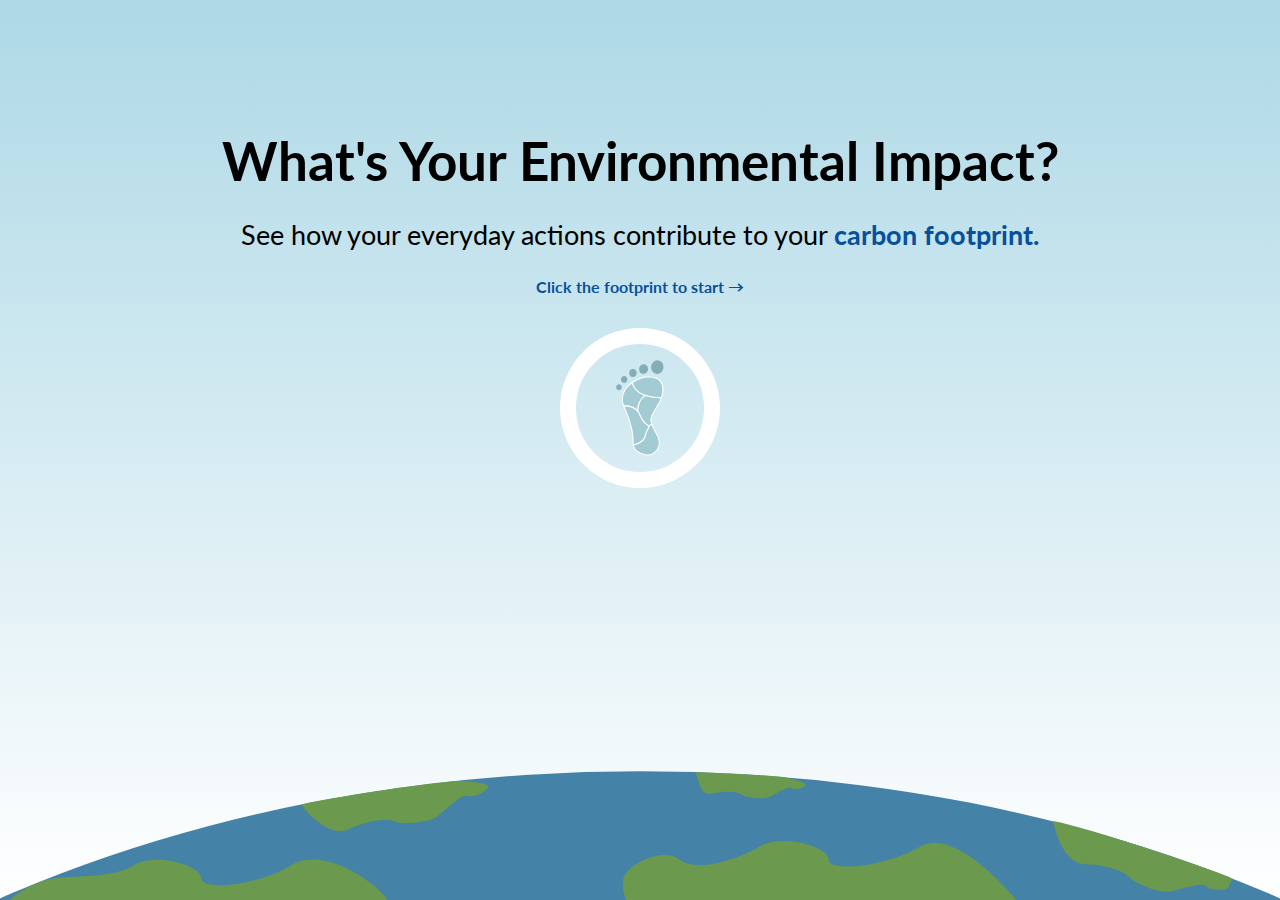
==== index.html @ 08f22ff2 "Merge branch 'landing'" ====
<!DOCTYPE html>
<html class="landing" lang="en">
<head>
    <meta charset="UTF-8">
    <meta http-equiv="X-UA-Compatible" content="IE=edge">
    <meta name="viewport" content="width=device-width, initial-scale=1.0">
    <title>What's Your Environmental Impact?</title>
    <link rel="stylesheet" href="path/to/font-awesome/font-awesome-4.7.0/css/font-awesome.min.css">
    <link rel="stylesheet" href="stylesheet.css">
    <style>
        @import url('https://fonts.googleapis.com/css2?family=Lato&display=swap');
        @import url('https://fonts.googleapis.com/css2?family=IBM+Plex+Sans:wght@600&display=swap');

        html {
            font-family: lato, 'Trebuchet MS', 'Lucida Sans Unicode', 'Lucida Grande', 'Lucida Sans', Arial, sans-serif;
        }

    </style>
    <script src="comps/header.js"></script>
    <script src="comps/subheader.js"></script>
    <script src="comps/footprintbtn.js"></script>
    <script src="comps/greenman.js"></script>
    <script src="comps/storyimg.js"></script>
</head>
<body>
    <div class="landing-cont">
    <the-header
    head_text="What's Your Environmental Impact?"
    desc_text="See how your everyday actions contribute to your"
    em_text=" carbon footprint."
    no_desc2="none"
    ></the-header>
    <the-subheader
    subheader_text="Click the footprint to start &#8594;"></the-subheader>
    <the-footprintbtn></the-footprintbtn>
    </div>
    <div>
        <img class="earth" src="imgs/earth.svg" alt="earth">
    </div>
    
   

</body>
</html>
    <!-- <the-exit></the-exit>
    <the-solutioncont></the-solutioncont>
    <the-textbtn
    btn_text="Got it!"
    color="#6B994D"
    ></the-textbtn>
    <the-checkbtn></the-checkbtn>
    <the-infocard
    num_text="15"
    main_text=""
    desc_text="excessive electronic devices"
    capt_text=""
    src="imgs/puzzle.svg"
    em_text=""
    em_color="#EB933B"
    ></the-infocard>
    <the-feetbtn
    text_color="#08509C"
    btn_text="Re-watch the story &#8227;"
    ></the-feetbtn>
    <the-chevron
    direction="left"
    ></the-chevron>
    <the-time
    time_text="6:00AM"
    ></the-time>
    <the-object></the-object>
    <the-feelingbtn
    btn_text="Embarrassed"
    ></the-feelingbtn>
    <the-greenman></the-greenman>
    <the-storyimg></the-storyimg>
</body>
</html>
---- stylesheet.css ----
/* the-infocard {
    display:none;
}
the-textcont {
    position:absolute;
    bottom:0;
    width:100vw;
} */
/* landing page */
.landing {
    background:linear-gradient(lightblue,white);
    height:100%;
    margin:0;
}
.landing-cont {
    margin-top:10%;
}
.earth {
    position:absolute;
    bottom:0;
    width:100vw;
}
the-subheader {
    text-align:center;
}
the-footprintbtn {
    display:block;
    margin-left:auto;
    margin-right:auto;
    margin-top:2em;
}
/* story page */
body {
    margin:0;
}
.story_cont {
    display:flex;
    flex-direction:column;
}
the-object {
    width:30%;
} */

/* the-object {
    position:absolute;
    top:0;
}
the-footprintcycle {
    position:absolute;
    right:2em;
    top:2em;
} */

/* STORY */

body {
    margin:0;
}
.section_story{
    display: flex;
    flex-direction: column;
    height: 100vh;
}
.story{
    display: flex;
    flex-direction: column;
}
.scriptbox{
    background-color: #C8D5AE;
    display: flex;
    justify-content: space-around;
    align-items: center;
    width: 100%;
    position:fixed;
    bottom: 0;
    height: 180px;

}
.textbox{
    width: 100%;
}

.back{
    position: absolute;
    left: 10px;
}
/* CTA */
/* /////need to adjust width and height ///// */
.section_cta_first{
    background-color: #FEFFF6;
    width: 100%;
    height: 100%;
}
.section_clickable{
    display:flex;
    width: 100%;
}
.section_emoji{
    display: flex;
    justify-content: space-between;
    width: 100%;
}
.btn_emoji{
    display: flex;
    flex-direction: column;
    align-items: center;
    
}

.section_cta_second{
    background-color: #C6E1E5;
    width: 100%;
    height: 100%;
}
.section_cta_desc{
    display: flex;
    flex-direction: column;
}
.section_ctabtn{
    display: flex;
    justify-content: space-between;
    
}
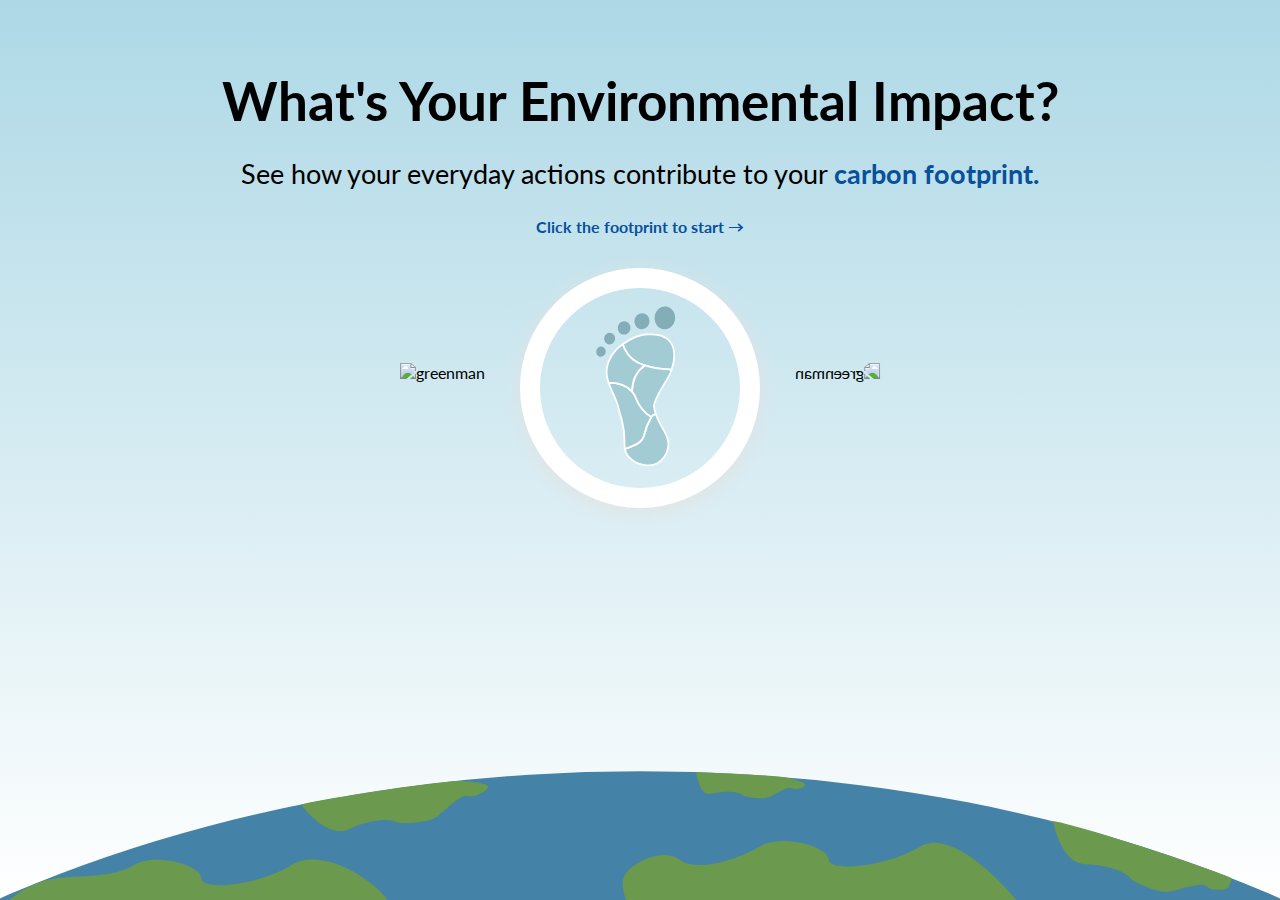
==== commit 56cd9fcb: "revert commit" ====
--- a/index.html
+++ b/index.html
@@ -24,19 +24,26 @@
 </head>
 <body>
     <div class="landing-cont">
-    <the-header
-    head_text="What's Your Environmental Impact?"
-    desc_text="See how your everyday actions contribute to your"
-    em_text=" carbon footprint."
-    no_desc2="none"
-    ></the-header>
-    <the-subheader
-    subheader_text="Click the footprint to start &#8594;"></the-subheader>
-    <the-footprintbtn></the-footprintbtn>
+        <the-header
+        head_text="What's Your Environmental Impact?"
+        desc_text="See how your everyday actions contribute to your"
+        em_text=" carbon footprint."
+        no_desc2="none"
+        ></the-header>
+        <the-subheader
+        subheader_text="Click the footprint to start &#8594;"></the-subheader>
+        <div class = landing_clickable>
+            <the-greenman greenman_num="greenman1"></the-greenman>
+            <the-footprintbtn></the-footprintbtn>
+            <the-greenman greenman_num="greenman6" direction="scaleX(-1)"></the-greenman>
+        </div>
     </div>
     <div>
         <img class="earth" src="imgs/earth.svg" alt="earth">
     </div>
+    
+        
+    
     
    
 
--- a/stylesheet.css
+++ b/stylesheet.css
@@ -13,43 +13,22 @@
     margin:0;
 }
 .landing-cont {
-    margin-top:10%;
+    margin-top: 2em;
+    display: flex;
+    flex-direction: column;
+    align-items: center;
+    justify-content: center;
 }
 .earth {
     position:absolute;
     bottom:0;
     width:100vw;
 }
-the-subheader {
-    text-align:center;
+.landing_clickable{
+    display: flex;
+    justify-content: center;
+    align-items: center;
 }
-the-footprintbtn {
-    display:block;
-    margin-left:auto;
-    margin-right:auto;
-    margin-top:2em;
-}
-/* story page */
-body {
-    margin:0;
-}
-.story_cont {
-    display:flex;
-    flex-direction:column;
-}
-the-object {
-    width:30%;
-} */
-
-/* the-object {
-    position:absolute;
-    top:0;
-}
-the-footprintcycle {
-    position:absolute;
-    right:2em;
-    top:2em;
-} */
 
 /* STORY */
 
@@ -64,6 +43,8 @@
 .story{
     display: flex;
     flex-direction: column;
+    top:0;
+    height: 100%;
 }
 .scriptbox{
     background-color: #C8D5AE;
@@ -74,16 +55,11 @@
     position:fixed;
     bottom: 0;
     height: 180px;
-
 }
 .textbox{
     width: 100%;
 }
 
-.back{
-    position: absolute;
-    left: 10px;
-}
 /* CTA */
 /* /////need to adjust width and height ///// */
 .section_cta_first{
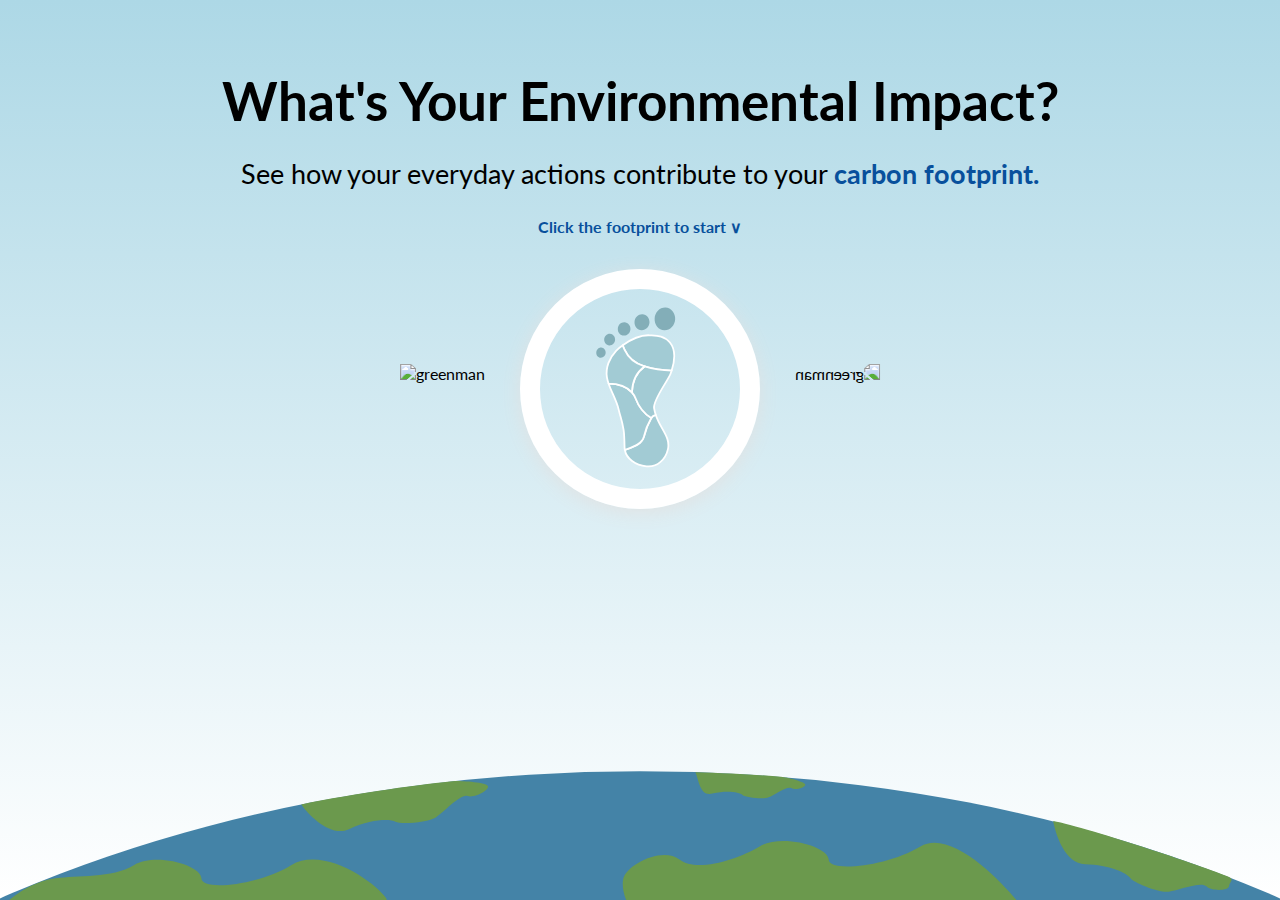
==== commit a47765da: "edit arrow on landing page" ====
--- a/index.html
+++ b/index.html
@@ -31,7 +31,7 @@
         no_desc2="none"
         ></the-header>
         <the-subheader
-        subheader_text="Click the footprint to start &#8594;"></the-subheader>
+        subheader_text="Click the footprint to start &or;"></the-subheader>
         <div class = landing_clickable>
             <the-greenman greenman_num="greenman1"></the-greenman>
             <the-footprintbtn></the-footprintbtn>
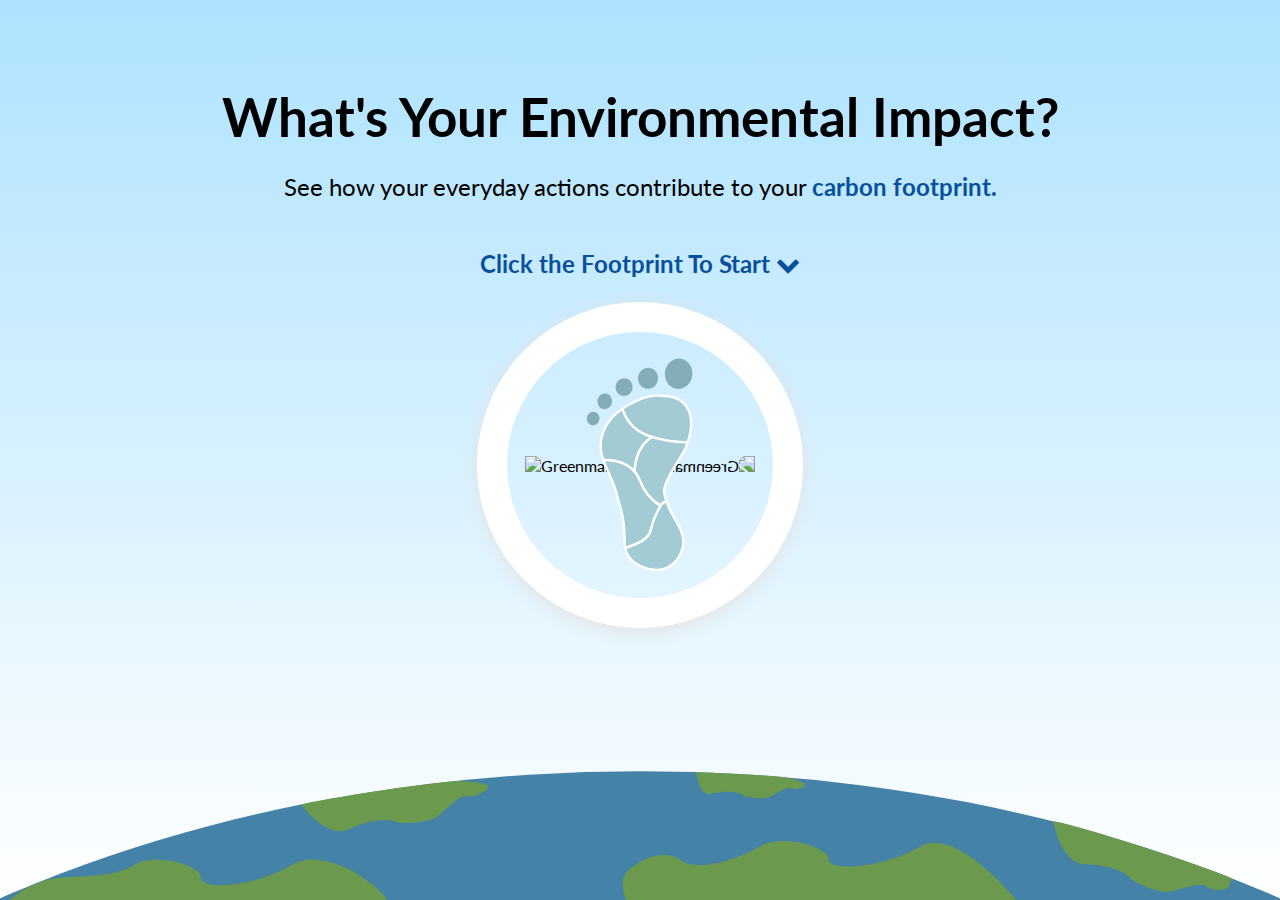
==== commit 8a75d79c: "landing page responsive design" ====
--- a/index.html
+++ b/index.html
@@ -1,5 +1,6 @@
 <!DOCTYPE html>
 <html class="landing" lang="en">
+
 <head>
     <meta charset="UTF-8">
     <meta http-equiv="X-UA-Compatible" content="IE=edge">
@@ -14,7 +15,6 @@
         html {
             font-family: lato, 'Trebuchet MS', 'Lucida Sans Unicode', 'Lucida Grande', 'Lucida Sans', Arial, sans-serif;
         }
-
     </style>
     <script src="comps/header.js"></script>
     <script src="comps/subheader.js"></script>
@@ -22,64 +22,29 @@
     <script src="comps/greenman.js"></script>
     <script src="comps/storyimg.js"></script>
 </head>
+
 <body>
     <div class="landing-cont">
-        <the-header
+        <the-header 
         head_text="What's Your Environmental Impact?"
-        desc_text="See how your everyday actions contribute to your"
-        em_text=" carbon footprint."
-        no_desc2="none"
+        desc_text="See how your everyday actions contribute to your <em>carbon footprint.</em>"
         ></the-header>
-        <the-subheader
-        subheader_text="Click the footprint to start &or;"></the-subheader>
-        <div class = landing_clickable>
-            <the-greenman greenman_num="greenman1"></the-greenman>
+        <the-subheader 
+        ></the-subheader>
+        <div class = "landing-clickable">
             <the-footprintbtn></the-footprintbtn>
-            <the-greenman greenman_num="greenman6" direction="scaleX(-1)"></the-greenman>
+            <div class = "greenmen">
+                <the-greenman   
+                class ="landing-greenmanimg"            
+                greenman_num="greenman1"
+                ></the-greenman>
+                <the-greenman 
+                    greenman_num="greenman6" 
+                    direction="scaleX(-1)"
+                    ></the-greenman>
+            </div>
         </div>
     </div>
-    <div>
-        <img class="earth" src="imgs/earth.svg" alt="earth">
-    </div>
-    
-        
-    
-    
-   
-
+    <img class="earth" src="../imgs/earth.svg" alt="The Earth">
 </body>
-</html>
-    <!-- <the-exit></the-exit>
-    <the-solutioncont></the-solutioncont>
-    <the-textbtn
-    btn_text="Got it!"
-    color="#6B994D"
-    ></the-textbtn>
-    <the-checkbtn></the-checkbtn>
-    <the-infocard
-    num_text="15"
-    main_text=""
-    desc_text="excessive electronic devices"
-    capt_text=""
-    src="imgs/puzzle.svg"
-    em_text=""
-    em_color="#EB933B"
-    ></the-infocard>
-    <the-feetbtn
-    text_color="#08509C"
-    btn_text="Re-watch the story &#8227;"
-    ></the-feetbtn>
-    <the-chevron
-    direction="left"
-    ></the-chevron>
-    <the-time
-    time_text="6:00AM"
-    ></the-time>
-    <the-object></the-object>
-    <the-feelingbtn
-    btn_text="Embarrassed"
-    ></the-feelingbtn>
-    <the-greenman></the-greenman>
-    <the-storyimg></the-storyimg>
-</body>
-</html>
+</html>--- a/stylesheet.css
+++ b/stylesheet.css
@@ -1,99 +1,293 @@
-/* the-infocard {
-    display:none;
-}
-the-textcont {
-    position:absolute;
-    bottom:0;
-    width:100vw;
-} */
-/* landing page */
+/* LANDING PAGE */
 .landing {
-    background:linear-gradient(lightblue,white);
-    height:100%;
-    margin:0;
-}
+  background: linear-gradient(#aee2ff, #ffffff);
+  background-repeat: no-repeat;
+  background-attachment: fixed;
+}
+
 .landing-cont {
+  display: flex;
+  flex-direction: column;
+  justify-content: space-evenly;
+  margin-top: 5em;
+}
+
+.landing-clickable {
+  display: flex;
+  align-items: center;
+  justify-content: center;
+  height: 100%;
+}
+
+.greenmen {
+  display: flex;
+  justify-content: space-between;
+  position: absolute;
+  width: 12%;
+}
+.earth {
+  width: 100%;
+  bottom: 0;
+  position: absolute;
+}
+
+/* STORY */
+body {
+  margin: 0;
+}
+.btn_back {
+  position: absolute;
+  padding: 1em;
+}
+.story {
+  display: flex;
+  flex-direction: column;
+  margin: 0;
+}
+.scriptbox {
+  background-color: #c8d5ae;
+  display: flex;
+  height: 190pt;
+  width: 100vw;
+  padding: 1em;
+  justify-content: center;
+  position: fixed;
+  bottom: 0;
+}
+.greenmanimg {
+  padding: 1em;
+}
+
+.textbox {
+  display: flex;
+  flex-direction: column;
+  width: 90%;
+}
+.textcont {
+  width: 100%;
+}
+
+#infocard {
+  display: none;
+  position: absolute;
+}
+*/
+
+
+/* CTA */
+.section_cta_first {
+  background-color: #fefff6;
+  width: auto;
+  height: 100%;
+  padding: 3em;
+}
+.section_clickable {
+  display: flex;
+  width: auto;
+}
+.section_emoji {
+  display: flex;
+  justify-content: space-around;
+  width: 100%;
+  margin: 2em;
+}
+.btn_emoji {
+  display: flex;
+  flex-direction: column;
+  align-items: center;
+}
+
+.section_cta_second {
+  background-color: #c6e1e5;
+  width: auto;
+  padding: 3em;
+  height: 45vh;
+}
+.section_cta_desc {
+  display: flex;
+  flex-direction: column;
+  align-content: center;
+}
+.section_ctabtn {
+  display: flex;
+  justify-content: space-between;
+}
+.cta_capt {
+  text-align: center;
+  font-size: 24px;
+  padding: 0 20%;
+}
+
+the-solutioncont {
+  align-self: center;
+}
+the-feetbtn {
+  position: absolute;
+  bottom: 5em;
+}
+.right {
+  position: absolute;
+  bottom: 5em;
+  right: 5em;
+}
+
+/* fade in effect */
+body {
+  animation: fadeInAnimation ease-in-out 1.5s;
+  animation-iteration-count: 1;
+  animation-fill-mode: forwards;
+}
+
+@keyframes fadeInAnimation {
+  0% {
+    opacity: 0.5;
+  }
+  100% {
+    opacity: 1;
+  }
+}
+
+/* Responsive Design */
+@media only screen and (max-width: 1440px) {
+  /* Landing Page */
+  .landing-cont {
+    margin-top: 3em;
+  }
+  .greenmen {
+    width: 18%;
+  }
+
+  /* Story */
+  .story body {
+    overflow: hidden;
+  }
+  .storybg {
+    width: 1440px;
+    height: 80%;
+    margin: 0;
+  }
+
+  .scriptbox {
+    height: 124pt;
+    padding: 0.5em 0.7em 0.7em 0;
+    position: relative;
+    margin: 0;
+    width: 100%;
+    align-items: center;
+  }
+
+  .textbox {
+    justify-content: center;
+  }
+
+  .greenmanimg {
+    padding-left: 0.5em;
+  }
+
+  /* CTA */
+  .cta {
+    height: 100%;
+    overflow: hidden;
+  }
+  .cta_capt {
+    font-size: 18pt;
+  }
+  .btn_emoji {
+    width: 80%;
+  }
+  .section_cta_first {
+    padding: 2em 5em;
+  }
+  .section_clickable {
+    align-items: center;
+  }
+  .section_cta_second {
+    padding: 2em 5em 3.5em 5em;
+    overflow: hidden;
+    height: auto;
+  }
+  the-feetbtn {
+    position: absolute;
+    bottom: 3em;
+  }
+  .right {
+    position: absolute;
+    bottom: 3em;
+    right: 5em;
+  }
+}
+
+@media only screen and (min-width: 1440px) and (max-width: 1920px) {
+  /* Landing Page */
+  .landing-cont {
     margin-top: 2em;
-    display: flex;
-    flex-direction: column;
-    align-items: center;
+  }
+  .greenmen {
+    width: 14%;
+  }
+
+  /* Story */
+  .story body {
+    overflow: hidden;
+    margin: 0;
+  }
+  .storybg {
+    width: 1950px;
+    height: 80%;
+    margin: 0;
+    overflow: hidden;
+  }
+
+  .scriptbox {
+    height: 150pt;
+    padding: 0.5em 0.7em 0.7em 0;
+    position: absolute;
+    margin: 0;
+    width: 100%;
+    align-items: center;
+    overflow: hidden;
+  }
+
+  .textbox {
     justify-content: center;
-}
-.earth {
-    position:absolute;
-    bottom:0;
-    width:100vw;
-}
-.landing_clickable{
-    display: flex;
-    justify-content: center;
-    align-items: center;
-}
-
-/* STORY */
-
-body {
-    margin:0;
-}
-.section_story{
-    display: flex;
-    flex-direction: column;
-    height: 100vh;
-}
-.story{
-    display: flex;
-    flex-direction: column;
-    top:0;
+  }
+
+  .greenmanimg {
+    padding-left: 0.5em;
+  }
+
+  /* CTA */
+  .cta {
     height: 100%;
-}
-.scriptbox{
-    background-color: #C8D5AE;
-    display: flex;
-    justify-content: space-around;
-    align-items: center;
-    width: 100%;
-    position:fixed;
-    bottom: 0;
-    height: 180px;
-}
-.textbox{
-    width: 100%;
-}
-
-/* CTA */
-/* /////need to adjust width and height ///// */
-.section_cta_first{
-    background-color: #FEFFF6;
-    width: 100%;
+    overflow: hidden;
+  }
+  .cta_capt {
+    font-size: 22pt;
+  }
+  .btn_emoji {
+    width: 90%;
+  }
+  .section_cta_first {
+    padding: 5em 5em 3.5em 5em;
     height: 100%;
-}
-.section_clickable{
-    display:flex;
-    width: 100%;
-}
-.section_emoji{
-    display: flex;
+    width: auto;
+  }
+  .section_clickable {
+    align-items: center;
     justify-content: space-between;
-    width: 100%;
-}
-.btn_emoji{
-    display: flex;
-    flex-direction: column;
-    align-items: center;
-    
-}
-
-.section_cta_second{
-    background-color: #C6E1E5;
-    width: 100%;
-    height: 100%;
-}
-.section_cta_desc{
-    display: flex;
-    flex-direction: column;
-}
-.section_ctabtn{
-    display: flex;
-    justify-content: space-between;
-    
-}+  }
+  .section_cta_second {
+    padding: 5em 5em 0 5em;
+    overflow: hidden;
+    height: 40vh;
+  }
+  the-feetbtn {
+    position: absolute;
+    bottom: 3em;
+  }
+  .right {
+    position: absolute;
+    bottom: 3em;
+    right: 5em;
+  }
+}
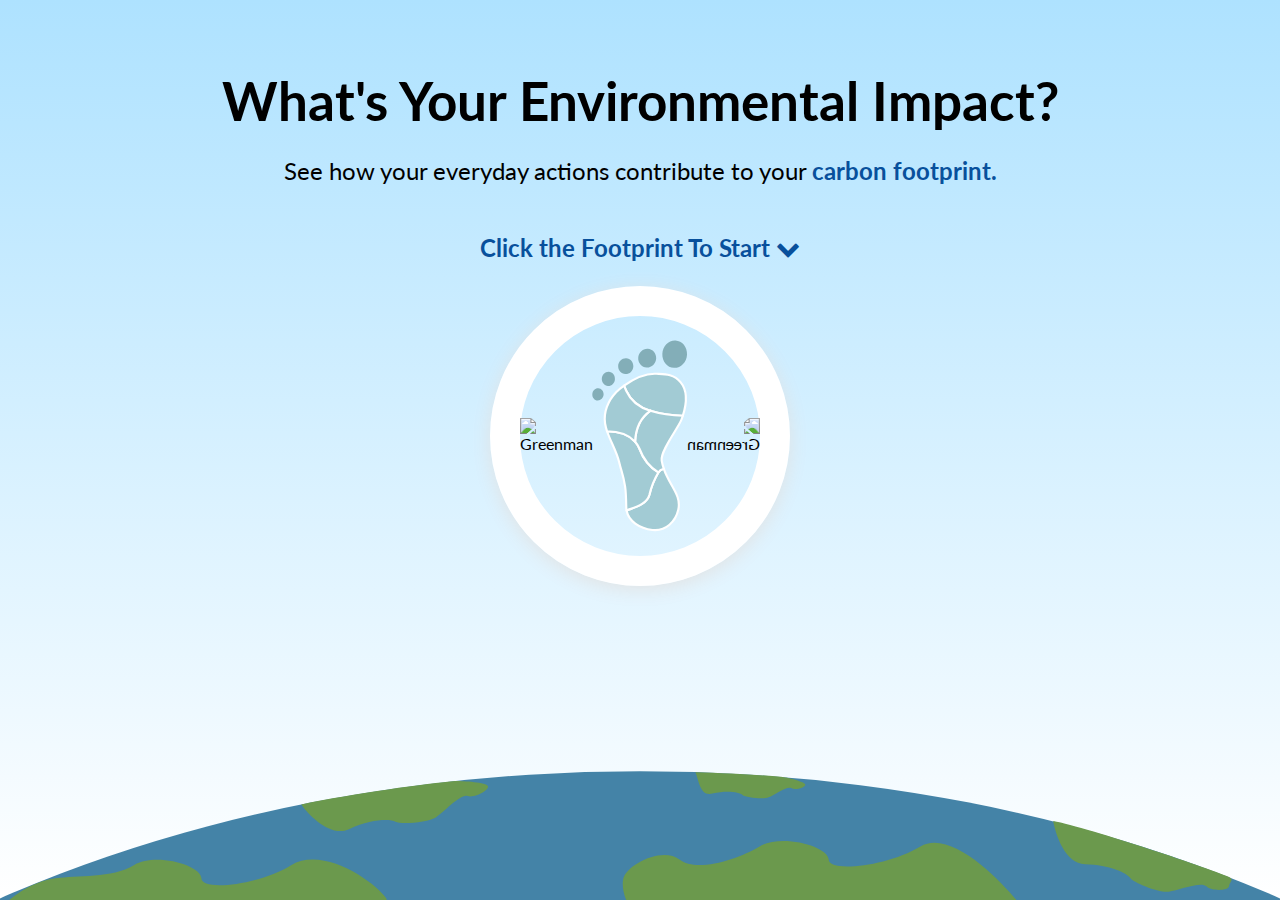
==== commit d73372e5: "Merge branch 'anna' of https://github.com/seohyun9672/DCD-Midterm into anna" ====
--- a/index.html
+++ b/index.html
@@ -38,13 +38,16 @@
                 class ="landing-greenmanimg"            
                 greenman_num="greenman1"
                 ></the-greenman>
-                <the-greenman 
-                    greenman_num="greenman6" 
-                    direction="scaleX(-1)"
-                    ></the-greenman>
+                <the-greenman
+                class ="landing-greenmanimg" 
+                greenman_num="greenman6" 
+                direction="scaleX(-1)"
+                ></the-greenman>
             </div>
         </div>
     </div>
-    <img class="earth" src="../imgs/earth.svg" alt="The Earth">
+    <div>
+        <img class="earth" src="./imgs/earth.svg" / alt="The Earth">
+    </div>
 </body>
 </html>--- a/stylesheet.css
+++ b/stylesheet.css
@@ -23,8 +23,13 @@
   display: flex;
   justify-content: space-between;
   position: absolute;
-  width: 12%;
-}
+  width: 300pt;
+}
+
+.landing-greenmanimg {
+  width: 3.5em;
+}
+
 .earth {
   width: 100%;
   bottom: 0;
@@ -151,10 +156,15 @@
 @media only screen and (max-width: 1440px) {
   /* Landing Page */
   .landing-cont {
-    margin-top: 3em;
-  }
+    margin-top: 2em;
+  }
+
+  .landing-greenmanimg {
+    width: 2em;
+  }
+
   .greenmen {
-    width: 18%;
+    width: 180pt;
   }
 
   /* Story */
@@ -222,8 +232,13 @@
   .landing-cont {
     margin-top: 2em;
   }
+
+  .landing-greenmanimg {
+    width: 2.5em;
+  }
+
   .greenmen {
-    width: 14%;
+    width: 200pt;
   }
 
   /* Story */
